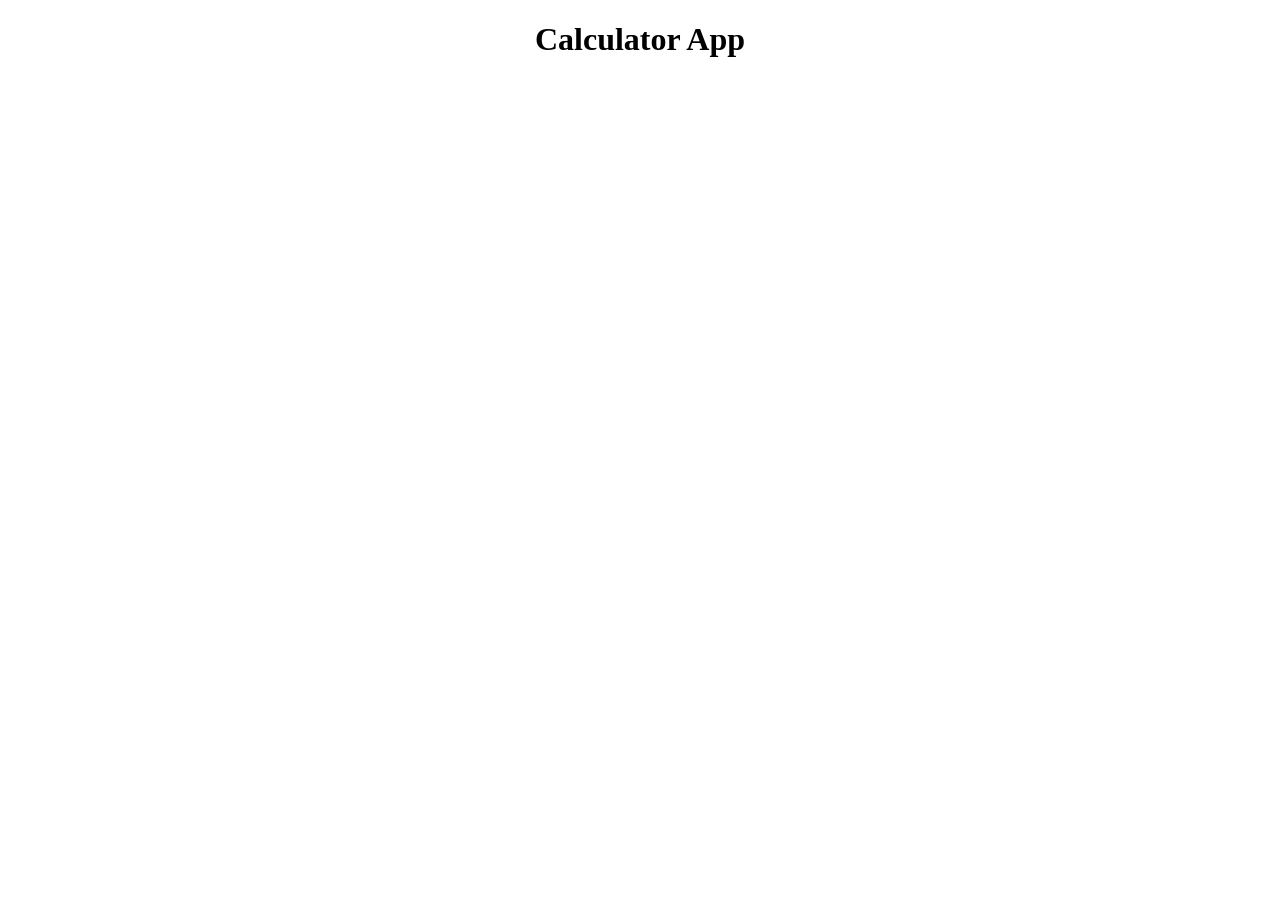
==== calculator-odin/index.html @ b326c652 "begin calculador exercise" ====
<!DOCTYPE html>
<html lang="en">
<head>
    <meta charset="UTF-8">
    <meta name="viewport" content="width=device-width, initial-scale=1.0">
    <title>Calculator</title>
    <script src="script.js" defer></script>
    <link rel="stylesheet" href="style.css"> 
</head>
<body>
    <h1>Calculator App</h1>
</body>
</html>
---- calculator-odin/style.css ----
h1 {
    display: flex;
    justify-content: center;
}
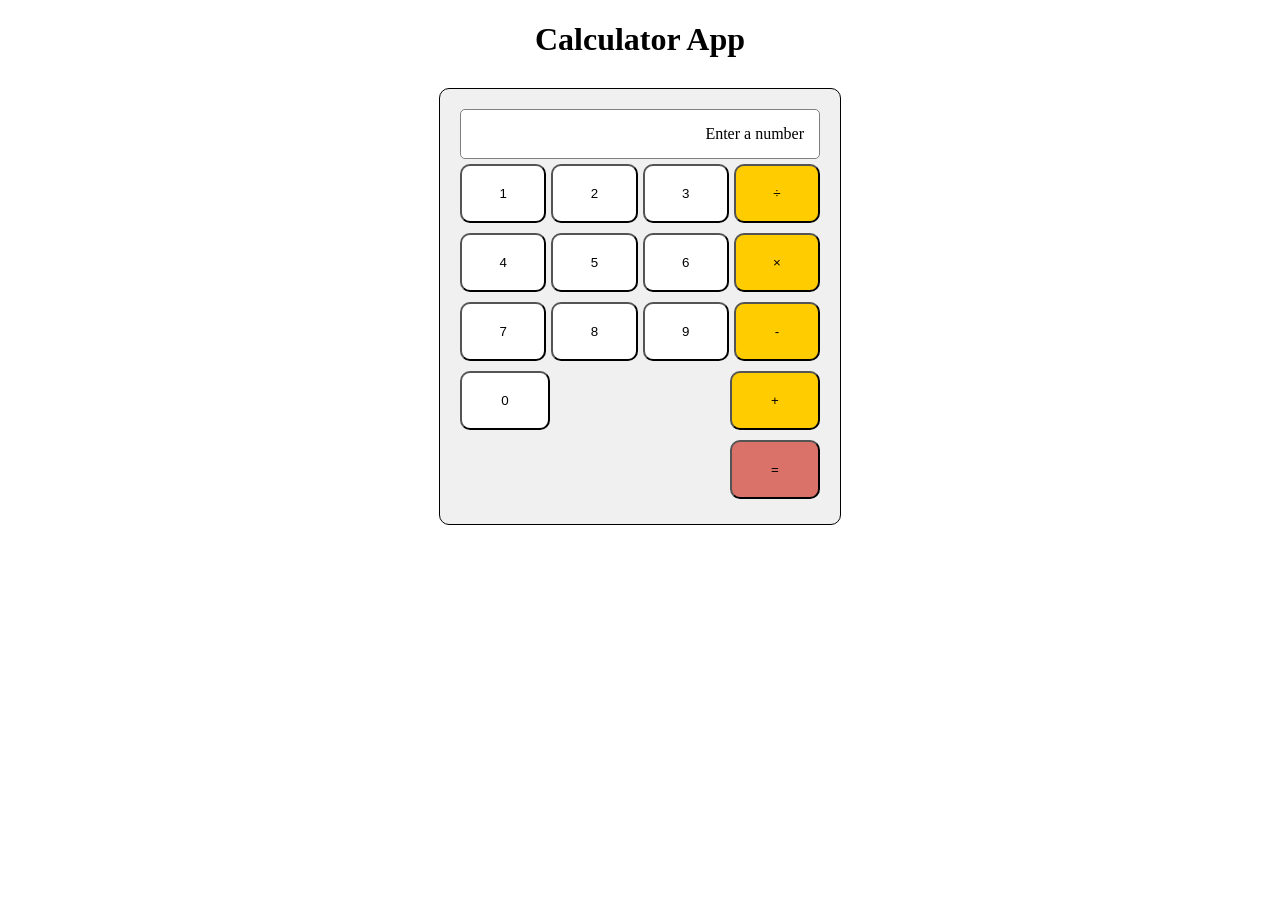
==== commit 88a40c28: "Basic logic and structure of the calculator" ====
--- a/calculator-odin/index.html
+++ b/calculator-odin/index.html
@@ -5,9 +5,37 @@
     <meta name="viewport" content="width=device-width, initial-scale=1.0">
     <title>Calculator</title>
     <script src="script.js" defer></script>
-    <link rel="stylesheet" href="style.css"> 
+    <link rel="stylesheet" href="style.css">
 </head>
 <body>
     <h1>Calculator App</h1>
+    <div class="calculator">
+        <div id="display">Enter a number</div>
+        <div class="col">
+            <button class="number">1</button>
+            <button class="number">2</button>
+            <button class="number">3</button>
+            <button class="operator">÷</button>
+        </div>
+        <div class="col">
+            <button class="number">4</button>
+            <button class="number">5</button>
+            <button class="number">6</button>
+            <button class="operator">×</button>
+        </div>
+        <div class="col">
+            <button class="number">7</button>
+            <button class="number">8</button>
+            <button class="number">9</button>
+            <button class="operator">-</button>
+        </div>
+        <div class="col">
+            <button class="number">0</button>
+            <button class="operator">+</button>
+        </div>
+        <div class="col">
+            <button class="equal">=</button>
+        </div>
+    </div>
 </body>
 </html>
--- a/calculator-odin/style.css
+++ b/calculator-odin/style.css
@@ -1,4 +1,54 @@
 h1 {
     display: flex;
     justify-content: center;
+}
+
+.calculator {
+    width: 360px;
+    padding: 20px;
+    border: 1px solid black;
+    border-radius: 10px;
+    margin: 30px auto;
+    background-color: #f0f0f0;
+    display: flex;
+    flex-direction: column;
+}
+
+#display {
+    border: 1px solid grey;
+    border-radius: 5px;
+    padding: 15px;
+    text-align: right;
+    background-color: white;
+}
+
+button {
+    border-radius: 10px;
+}
+
+.col {
+    display: flex;
+    justify-content: space-between;
+    gap: 5px;
+    margin: 5px 0;
+}
+
+.number {
+    background-color: white;
+    padding: 20px;
+    width: 25%;
+}
+
+.operator {
+    background-color: #ffcc00;
+    padding: 20px;
+    width: 25%;
+}
+
+.equal {
+    background-color: #db7269;
+    padding: 20px;
+    margin-left: auto;
+    width: 25%;
+
 }
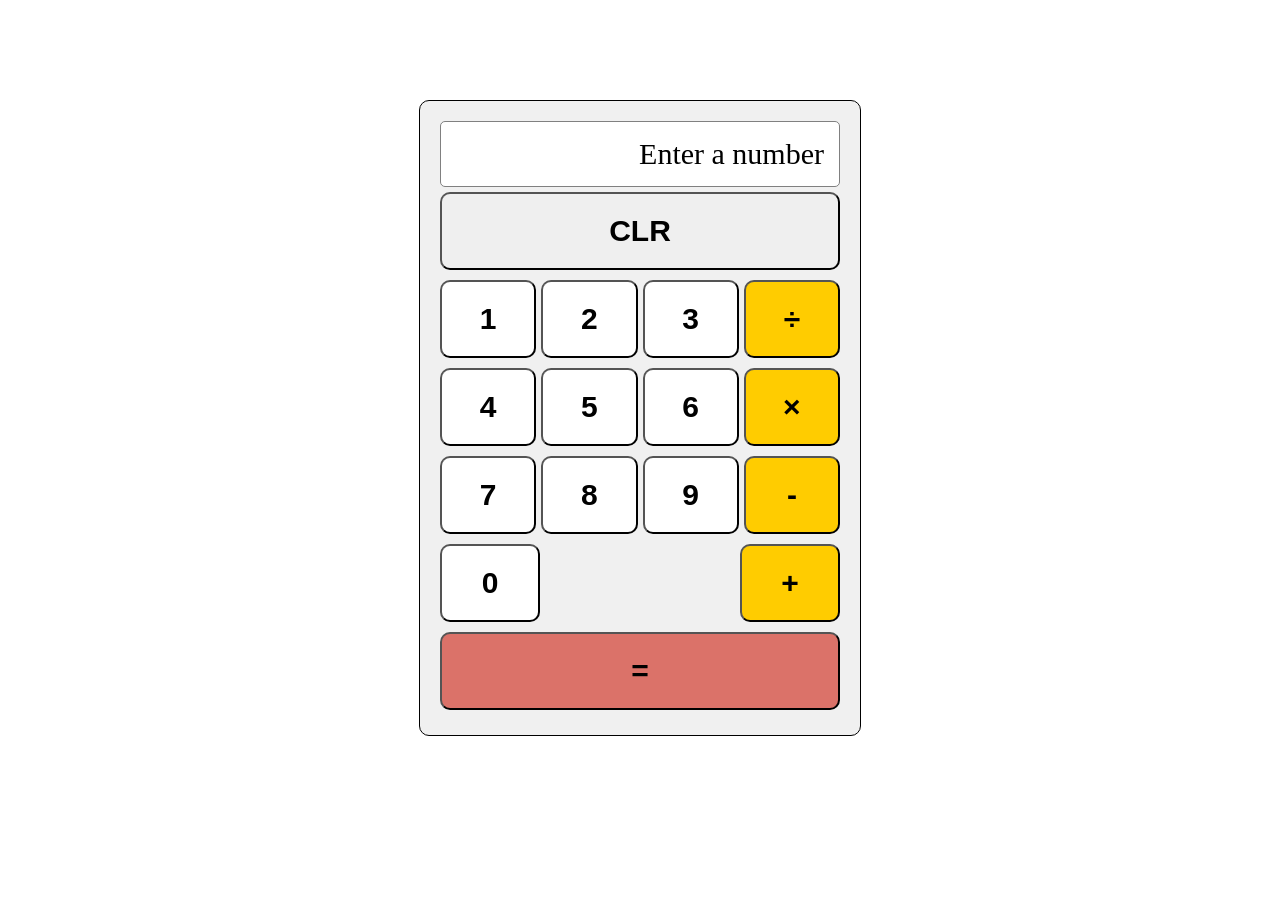
==== commit d0083351: "Add clear button and remove h1 title" ====
--- a/calculator-odin/index.html
+++ b/calculator-odin/index.html
@@ -8,9 +8,11 @@
     <link rel="stylesheet" href="style.css">
 </head>
 <body>
-    <h1>Calculator App</h1>
     <div class="calculator">
         <div id="display">Enter a number</div>
+        <div class="col">
+            <button class="clear">CLR</button>
+        </div>
         <div class="col">
             <button class="number">1</button>
             <button class="number">2</button>
--- a/calculator-odin/style.css
+++ b/calculator-odin/style.css
@@ -1,14 +1,9 @@
-h1 {
-    display: flex;
-    justify-content: center;
-}
-
 .calculator {
-    width: 360px;
+    width: 400px;
     padding: 20px;
     border: 1px solid black;
     border-radius: 10px;
-    margin: 30px auto;
+    margin: 100px auto;
     background-color: #f0f0f0;
     display: flex;
     flex-direction: column;
@@ -20,10 +15,15 @@
     padding: 15px;
     text-align: right;
     background-color: white;
+    font-size: 30px;
 }
 
 button {
     border-radius: 10px;
+    padding: 20px;
+    width: 25%;
+    font-size: 30px;
+    font-weight: bold;
 }
 
 .col {
@@ -33,22 +33,19 @@
     margin: 5px 0;
 }
 
+.clear {
+    flex: 1;
+}
+
 .number {
     background-color: white;
-    padding: 20px;
-    width: 25%;
 }
 
 .operator {
     background-color: #ffcc00;
-    padding: 20px;
-    width: 25%;
 }
 
 .equal {
     background-color: #db7269;
-    padding: 20px;
-    margin-left: auto;
-    width: 25%;
-
+    flex: 1;
 }
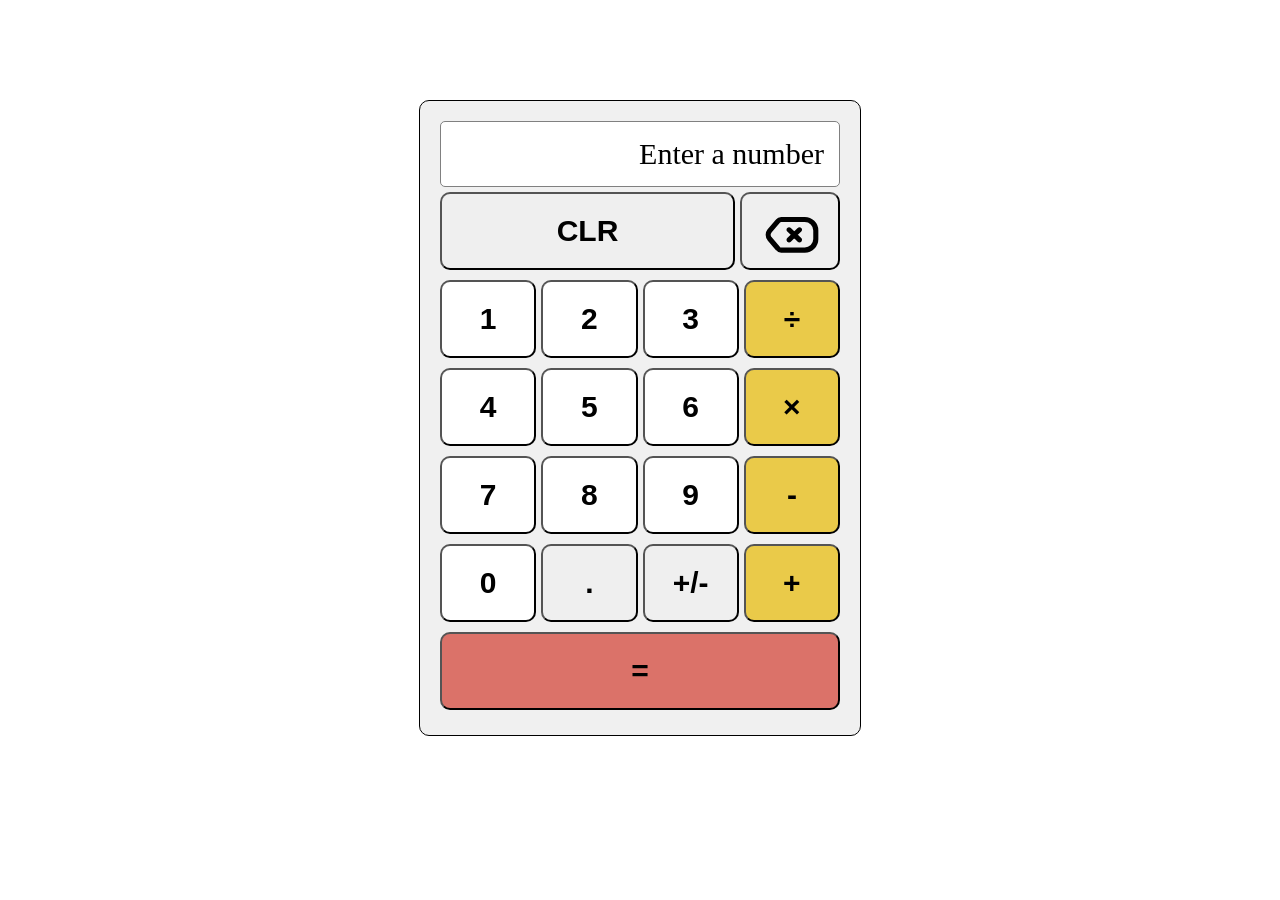
==== commit e1421dba: "Finished calculator logic and added a backspace button" ====
--- a/calculator-odin/index.html
+++ b/calculator-odin/index.html
@@ -12,6 +12,7 @@
         <div id="display">Enter a number</div>
         <div class="col">
             <button class="clear">CLR</button>
+            <button class="backspace"></button>
         </div>
         <div class="col">
             <button class="number">1</button>
@@ -33,6 +34,8 @@
         </div>
         <div class="col">
             <button class="number">0</button>
+            <button class="decimalPoint">.</button>
+            <button class="plusOrMinus">+/-</button>
             <button class="operator">+</button>
         </div>
         <div class="col">
--- a/calculator-odin/style.css
+++ b/calculator-odin/style.css
@@ -33,6 +33,11 @@
     margin: 5px 0;
 }
 
+.backspace {
+    background-image: url('data:image/svg+xml,<%3Fxml version="1.0" encoding="utf-8"%3F><!-- Uploaded to: SVG Repo, www.svgrepo.com, Generator: SVG Repo Mixer Tools --><svg width="800px" height="800px" viewBox="0 -0.5 25 25" fill="none" xmlns="http://www.w3.org/2000/svg"><path fill-rule="evenodd" clip-rule="evenodd" d="M5.91006 12.6651L8.35606 15.5261C8.59533 15.82 8.95209 15.9935 9.33106 16.0001L13.0501 15.9931H16.2391C18.0288 16.0036 19.4885 14.5618 19.5001 12.7721V10.2221C19.4891 8.43193 18.0292 6.98953 16.2391 7.00006L9.33106 7.00706C8.95226 7.01341 8.59552 7.18647 8.35606 7.48006L5.91006 10.3421C5.36331 11.0199 5.36331 11.9872 5.91006 12.6651V12.6651Z" stroke="%23000000" stroke-width="1.5" stroke-linecap="round" stroke-linejoin="round"/><path d="M12.1603 9.46359C11.864 9.17409 11.3892 9.17957 11.0997 9.47582C10.8102 9.77207 10.8156 10.2469 11.1119 10.5364L12.1603 9.46359ZM12.6469 12.0364C12.9431 12.3259 13.418 12.3204 13.7075 12.0242C13.997 11.7279 13.9915 11.2531 13.6953 10.9636L12.6469 12.0364ZM13.6963 10.9646C13.4006 10.6745 12.9258 10.6791 12.6357 10.9748C12.3456 11.2705 12.3502 11.7453 12.6458 12.0354L13.6963 10.9646ZM14.1748 13.5354C14.4705 13.8255 14.9454 13.8209 15.2355 13.5252C15.5255 13.2295 15.521 12.7547 15.2253 12.4646L14.1748 13.5354ZM13.6953 12.0364C13.9915 11.7469 13.997 11.2721 13.7075 10.9758C13.418 10.6796 12.9431 10.6741 12.6469 10.9636L13.6953 12.0364ZM11.1119 12.4636C10.8156 12.7531 10.8102 13.2279 11.0997 13.5242C11.3892 13.8204 11.864 13.8259 12.1603 13.5364L11.1119 12.4636ZM12.6458 10.9646C12.3502 11.2547 12.3456 11.7295 12.6357 12.0252C12.9258 12.3209 13.4006 12.3255 13.6963 12.0354L12.6458 10.9646ZM15.2253 10.5354C15.521 10.2453 15.5255 9.77046 15.2355 9.47477C14.9454 9.17909 14.4705 9.17454 14.1748 9.46462L15.2253 10.5354ZM11.1119 10.5364L12.6469 12.0364L13.6953 10.9636L12.1603 9.46359L11.1119 10.5364ZM12.6458 12.0354L14.1748 13.5354L15.2253 12.4646L13.6963 10.9646L12.6458 12.0354ZM12.6469 10.9636L11.1119 12.4636L12.1603 13.5364L13.6953 12.0364L12.6469 10.9636ZM13.6963 12.0354L15.2253 10.5354L14.1748 9.46462L12.6458 10.9646L13.6963 12.0354Z" fill="%23000000"/></svg>');
+    background-size: 100px 85px;
+}
+
 .clear {
     flex: 1;
 }
@@ -41,11 +46,23 @@
     background-color: white;
 }
 
+.number:hover {
+    background-color: rgb(223, 223, 223)
+}
+
 .operator {
+    background-color: #eaca49;
+}
+
+.operator:hover {
     background-color: #ffcc00;
 }
 
 .equal {
     background-color: #db7269;
     flex: 1;
+}
+
+.equal:hover {
+    background-color: #da3729
 }
